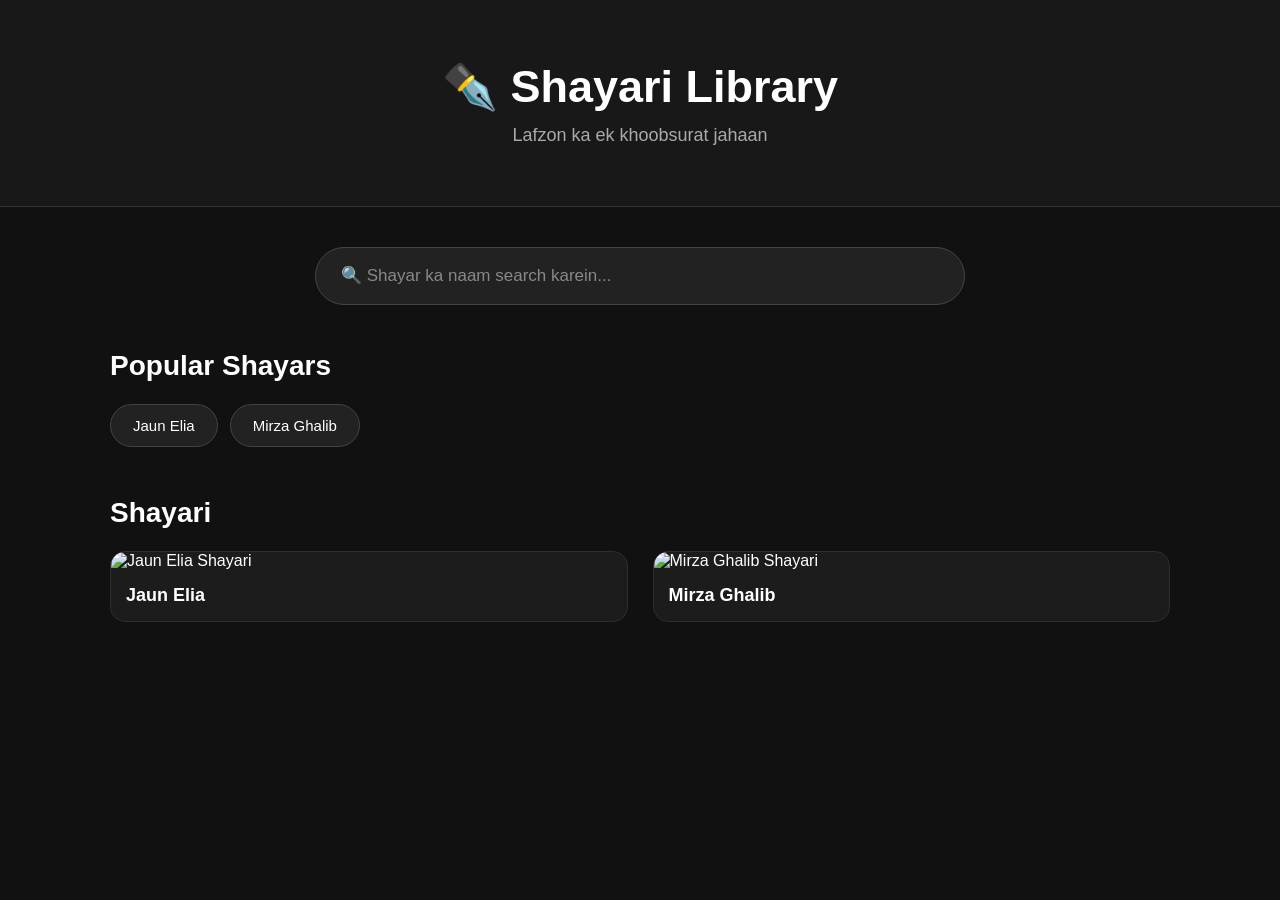
==== index.html @ ab3136f1 "Add files via upload" ====
<!DOCTYPE html>
<html lang="hi">

<head>

    <meta charset="UTF-8">

    <meta name="viewport"
          content="width=device-width, initial-scale=1.0">

    <title>Shayari Library</title>

    <link rel="stylesheet" href="style.css">

</head>


<body>


<header>

    <h1>✒️ Shayari Library</h1>

    <p>Lafzon ka ek khoobsurat jahaan</p>

</header>


<main>


    <!-- SEARCH -->

    <div class="search-box">

        <input
            type="text"
            id="search"
            placeholder="🔍 Shayar ka naam search karein..."
        >

    </div>



    <!-- WRITERS -->

    <section>

        <h2>Popular Shayars</h2>

        <div
            class="shayars"
            id="writerButtons">
        </div>

    </section>



    <!-- SHAYARI -->

    <section>

        <h2>Shayari</h2>

        <div
            id="shayari-container">
        </div>

    </section>


</main>



<script src="writers.js"></script>


<script>


const container =
    document.getElementById(
        "shayari-container"
    );


const buttons =
    document.getElementById(
        "writerButtons"
    );


const search =
    document.getElementById(
        "search"
    );



/* =========================
   CREATE WRITERS
========================= */

Object.keys(writers).forEach(
    function(name) {


        const writer =
            writers[name];


        /* BUTTON */

        const button =
            document.createElement(
                "button"
            );


        button.textContent =
            name;


        button.onclick =
            function() {

                openWriter(name);

            };


        buttons.appendChild(button);



        /* CARD */

        const card =
            document.createElement(
                "div"
            );


        card.className =
            "card";


        card.dataset.writer =
            name;


        card.onclick =
            function() {

                openWriter(name);

            };



        /* IMAGE */

        const image =
            document.createElement(
                "img"
            );


        image.src =
            writer.folder +
            "/" +
            writer.image;


        image.alt =
            name +
            " Shayari";



        /* NAME */

        const heading =
            document.createElement(
                "h3"
            );


        heading.textContent =
            name;



        card.appendChild(image);

        card.appendChild(heading);

        container.appendChild(card);


    }
);



/* =========================
   SEARCH
========================= */

search.addEventListener(
    "input",
    function() {


        const value =
            search.value
            .toLowerCase()
            .trim();


        const cards =
            document.querySelectorAll(
                ".card"
            );


        cards.forEach(
            function(card) {


                const name =
                    card.dataset.writer
                    .toLowerCase();


                if (
                    name.includes(value)
                ) {

                    card.style.display =
                        "block";

                }

                else {

                    card.style.display =
                        "none";

                }


            }
        );


    }
);



/* =========================
   OPEN WRITER
========================= */

function openWriter(name) {


    window.location.href =
        "writer.html?name=" +
        encodeURIComponent(name);


}


</script>


</body>

</html>
---- style.css ----
* {
    margin: 0;
    padding: 0;
    box-sizing: border-box;
}


body {
    font-family: Arial, sans-serif;

    background: #111111;

    color: white;

    min-height: 100vh;
}


/* Header */

header {

    text-align: center;

    padding: 60px 20px;

    background: #181818;

    border-bottom: 1px solid #333333;

}


header h1 {

    font-size: 45px;

    margin-bottom: 12px;

}


header p {

    color: #aaaaaa;

    font-size: 18px;

}


/* Main */

main {

    max-width: 1100px;

    margin: auto;

    padding: 40px 20px;

}


/* Search */

.search-box {

    display: flex;

    justify-content: center;

    margin-bottom: 45px;

}


.search-box input {

    width: 100%;

    max-width: 650px;

    padding: 18px 25px;

    border-radius: 35px;

    border: 1px solid #444444;

    background: #222222;

    color: white;

    outline: none;

    font-size: 17px;

}


.search-box input::placeholder {

    color: #888888;

}


.search-box input:focus {

    border-color: #777777;

}


/* Section */

section {

    margin-bottom: 50px;

}


section h2 {

    margin-bottom: 22px;

    font-size: 28px;

}


/* Shayars */

.shayars {

    display: flex;

    flex-wrap: wrap;

    gap: 12px;

}


.shayars button {

    padding: 12px 22px;

    border-radius: 25px;

    border: 1px solid #444444;

    background: #222222;

    color: white;

    cursor: pointer;

    font-size: 15px;

}


.shayars button:hover {

    background: #333333;

}


/* Shayari Cards */

#shayari-container {

    display: grid;

    grid-template-columns:
        repeat(auto-fit, minmax(220px, 1fr));

    gap: 25px;

}


.card {

    background: #1c1c1c;

    border-radius: 15px;

    overflow: hidden;

    border: 1px solid #2d2d2d;

}


.card img {

    width: 100%;

    height: auto;

    display: block;

}


.card h3 {

    padding: 15px;

    font-size: 18px;

}


/* Mobile */

@media (max-width: 600px) {

    header h1 {

        font-size: 32px;

    }


    header {

        padding: 45px 15px;

    }


    main {

        padding: 30px 15px;

    }

}
/* Shayari Image Gallery */

.shayari-images {

    display: grid;

    grid-template-columns:
        repeat(auto-fit, minmax(250px, 1fr));

    gap: 25px;

}


.shayari-image {

    background: #1c1c1c;

    border: 1px solid #2d2d2d;

    border-radius: 15px;

    overflow: hidden;

}


.shayari-image img {

    width: 100%;

    height: auto;

    display: block;

    cursor: pointer;

    transition: transform 0.3s ease;

}


.shayari-image img:hover {

    transform: scale(1.02);

}
.back-btn {

    padding: 10px 20px;

    margin-bottom: 30px;

    border-radius: 25px;

    border: 1px solid #444;

    background: #222;

    color: white;

    cursor: pointer;

    font-size: 15px;

}


.back-btn:hover {

    background: #333;

}


.shayari-images {

    display: grid;

    grid-template-columns: repeat(auto-fit, minmax(250px, 1fr));

    gap: 25px;

}


.shayari-image {

    background: #1c1c1c;

    border: 1px solid #2d2d2d;

    border-radius: 15px;

    overflow: hidden;

}


.shayari-image img {

    width: 100%;

    height: auto;

    display: block;

}
/* =========================
   FULLSCREEN IMAGE VIEWER
========================= */

.shayari-image img {

    cursor: pointer;

    transition: transform 0.3s ease;

}


.shayari-image img:hover {

    transform: scale(1.02);

}


.image-viewer {

    display: none;

    position: fixed;

    top: 0;

    left: 0;

    width: 100%;

    height: 100%;

    background: rgba(0, 0, 0, 0.95);

    z-index: 9999;

    align-items: center;

    justify-content: center;

    flex-direction: column;

    padding: 20px;

}


.image-viewer img {

    max-width: 90%;

    max-height: 75vh;

    object-fit: contain;

    border-radius: 10px;

}


.close-viewer {

    position: absolute;

    top: 20px;

    right: 25px;

    border: none;

    background: transparent;

    color: white;

    font-size: 30px;

    cursor: pointer;

}


.image-actions {

    display: flex;

    gap: 15px;

    margin-top: 20px;

}


.image-actions button {

    padding: 12px 22px;

    border-radius: 25px;

    border: 1px solid #444;

    background: #222;

    color: white;

    cursor: pointer;

    font-size: 15px;

}


.image-actions button:hover {

    background: #333;

}
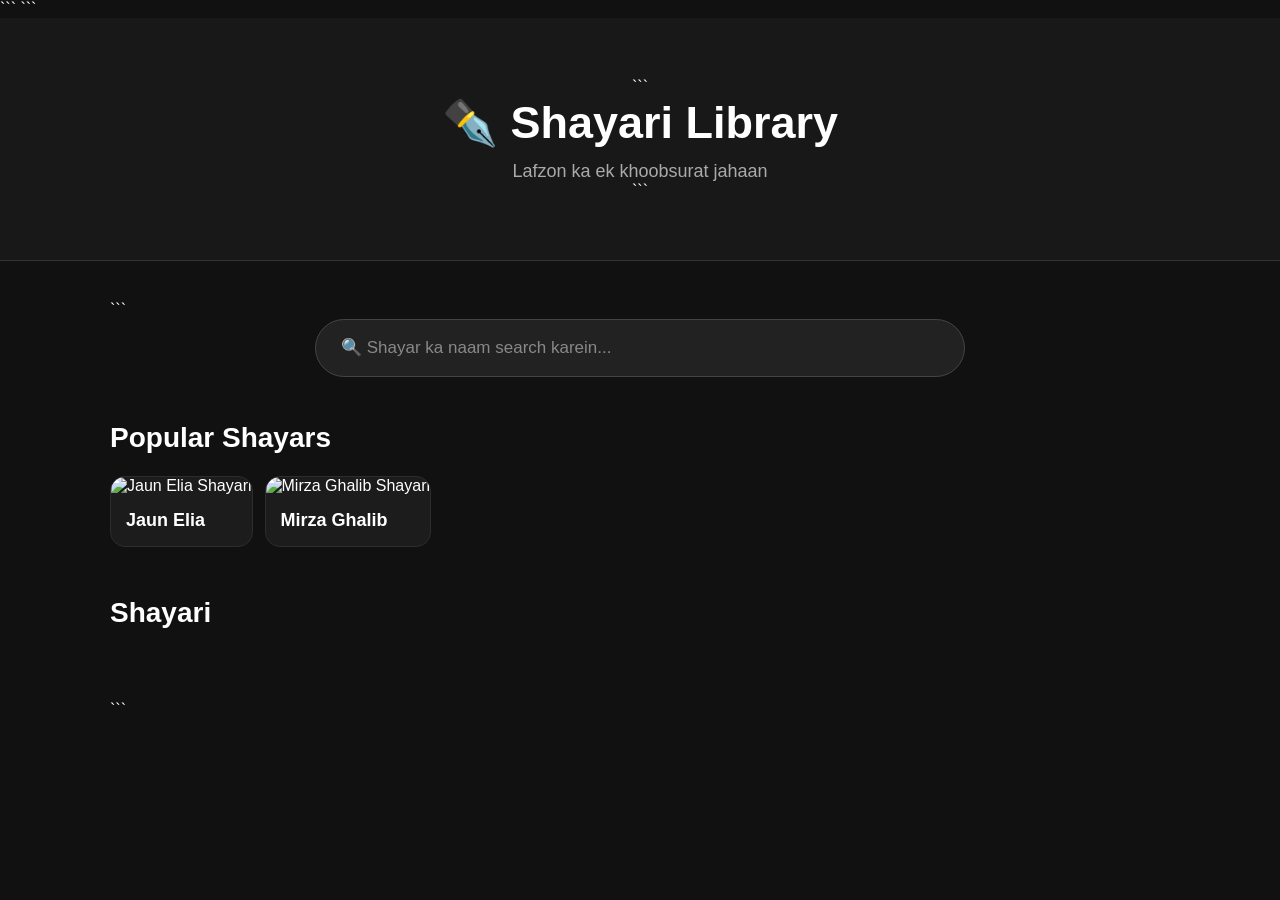
==== commit db53ade7: "Update index.html" ====
--- a/index.html
+++ b/index.html
@@ -1,106 +1,98 @@
 <!DOCTYPE html>
+
 <html lang="hi">
 
 <head>
 
-    <meta charset="UTF-8">
-
-    <meta name="viewport"
-          content="width=device-width, initial-scale=1.0">
-
-    <title>Shayari Library</title>
-
-    <link rel="stylesheet" href="style.css">
+```
+<meta charset="UTF-8">
+
+<meta name="viewport"
+      content="width=device-width, initial-scale=1.0">
+
+<title>Shayari Library</title>
+
+<link rel="stylesheet" href="style.css">
+```
 
 </head>
 
-
 <body>
 
-
 <header>
 
-    <h1>✒️ Shayari Library</h1>
-
-    <p>Lafzon ka ek khoobsurat jahaan</p>
+```
+<h1>✒️ Shayari Library</h1>
+
+<p>Lafzon ka ek khoobsurat jahaan</p>
+```
 
 </header>
 
-
 <main>
 
-
-    <!-- SEARCH -->
-
-    <div class="search-box">
-
-        <input
-            type="text"
-            id="search"
-            placeholder="🔍 Shayar ka naam search karein..."
-        >
-
+```
+<!-- SEARCH -->
+
+<div class="search-box">
+
+    <input
+        type="text"
+        id="search"
+        placeholder="🔍 Shayar ka naam search karein..."
+    >
+
+</div>
+
+
+<!-- WRITERS -->
+
+<section>
+
+    <h2>Popular Shayars</h2>
+
+    <div
+        class="shayars"
+        id="writerButtons">
     </div>
 
-
-
-    <!-- WRITERS -->
-
-    <section>
-
-        <h2>Popular Shayars</h2>
-
-        <div
-            class="shayars"
-            id="writerButtons">
-        </div>
-
-    </section>
-
-
-
-    <!-- SHAYARI -->
-
-    <section>
-
-        <h2>Shayari</h2>
-
-        <div
-            id="shayari-container">
-        </div>
-
-    </section>
-
+</section>
+
+
+<!-- SHAYARI -->
+
+<section>
+
+    <h2>Shayari</h2>
+
+    <div id="shayari-container">
+    </div>
+
+</section>
+```
 
 </main>
 
-
-
 <script src="writers.js"></script>
 
-
 <script>
-
 
 const container =
     document.getElementById(
         "shayari-container"
     );
 
-
 const buttons =
     document.getElementById(
         "writerButtons"
     );
 
-
 const search =
     document.getElementById(
         "search"
     );
 
 
-
 /* =========================
    CREATE WRITERS
 ========================= */
@@ -108,33 +100,8 @@
 Object.keys(writers).forEach(
     function(name) {
 
-
         const writer =
             writers[name];
-
-
-        /* BUTTON */
-
-        const button =
-            document.createElement(
-                "button"
-            );
-
-
-        button.textContent =
-            name;
-
-
-        button.onclick =
-            function() {
-
-                openWriter(name);
-
-            };
-
-
-        buttons.appendChild(button);
-
 
 
         /* CARD */
@@ -144,22 +111,18 @@
                 "div"
             );
 
-
         card.className =
             "card";
 
-
         card.dataset.writer =
             name;
 
-
         card.onclick =
             function() {
 
                 openWriter(name);
 
             };
-
 
 
         /* IMAGE */
@@ -169,19 +132,16 @@
                 "img"
             );
 
-
         image.src =
             writer.folder +
             "/" +
-            writer.image;
-
+            writer.images[0];
 
         image.alt =
             name +
             " Shayari";
 
 
-
         /* NAME */
 
         const heading =
@@ -189,22 +149,18 @@
                 "h3"
             );
 
-
         heading.textContent =
             name;
 
 
-
         card.appendChild(image);
 
         card.appendChild(heading);
 
-        container.appendChild(card);
-
+        buttons.appendChild(card);
 
     }
 );
-
 
 
 /* =========================
@@ -214,29 +170,24 @@
 search.addEventListener(
     "input",
     function() {
-
 
         const value =
             search.value
             .toLowerCase()
             .trim();
 
-
         const cards =
             document.querySelectorAll(
                 ".card"
             );
 
-
         cards.forEach(
             function(card) {
-
 
                 const name =
                     card.dataset.writer
                     .toLowerCase();
 
-
                 if (
                     name.includes(value)
                 ) {
@@ -244,23 +195,18 @@
                     card.style.display =
                         "block";
 
-                }
-
-                else {
+                } else {
 
                     card.style.display =
                         "none";
 
                 }
 
-
             }
         );
 
-
     }
 );
-
 
 
 /* =========================
@@ -269,18 +215,14 @@
 
 function openWriter(name) {
 
-
     window.location.href =
         "writer.html?name=" +
         encodeURIComponent(name);
 
-
 }
 
-
 </script>
 
-
 </body>
 
-</html>+</html>
